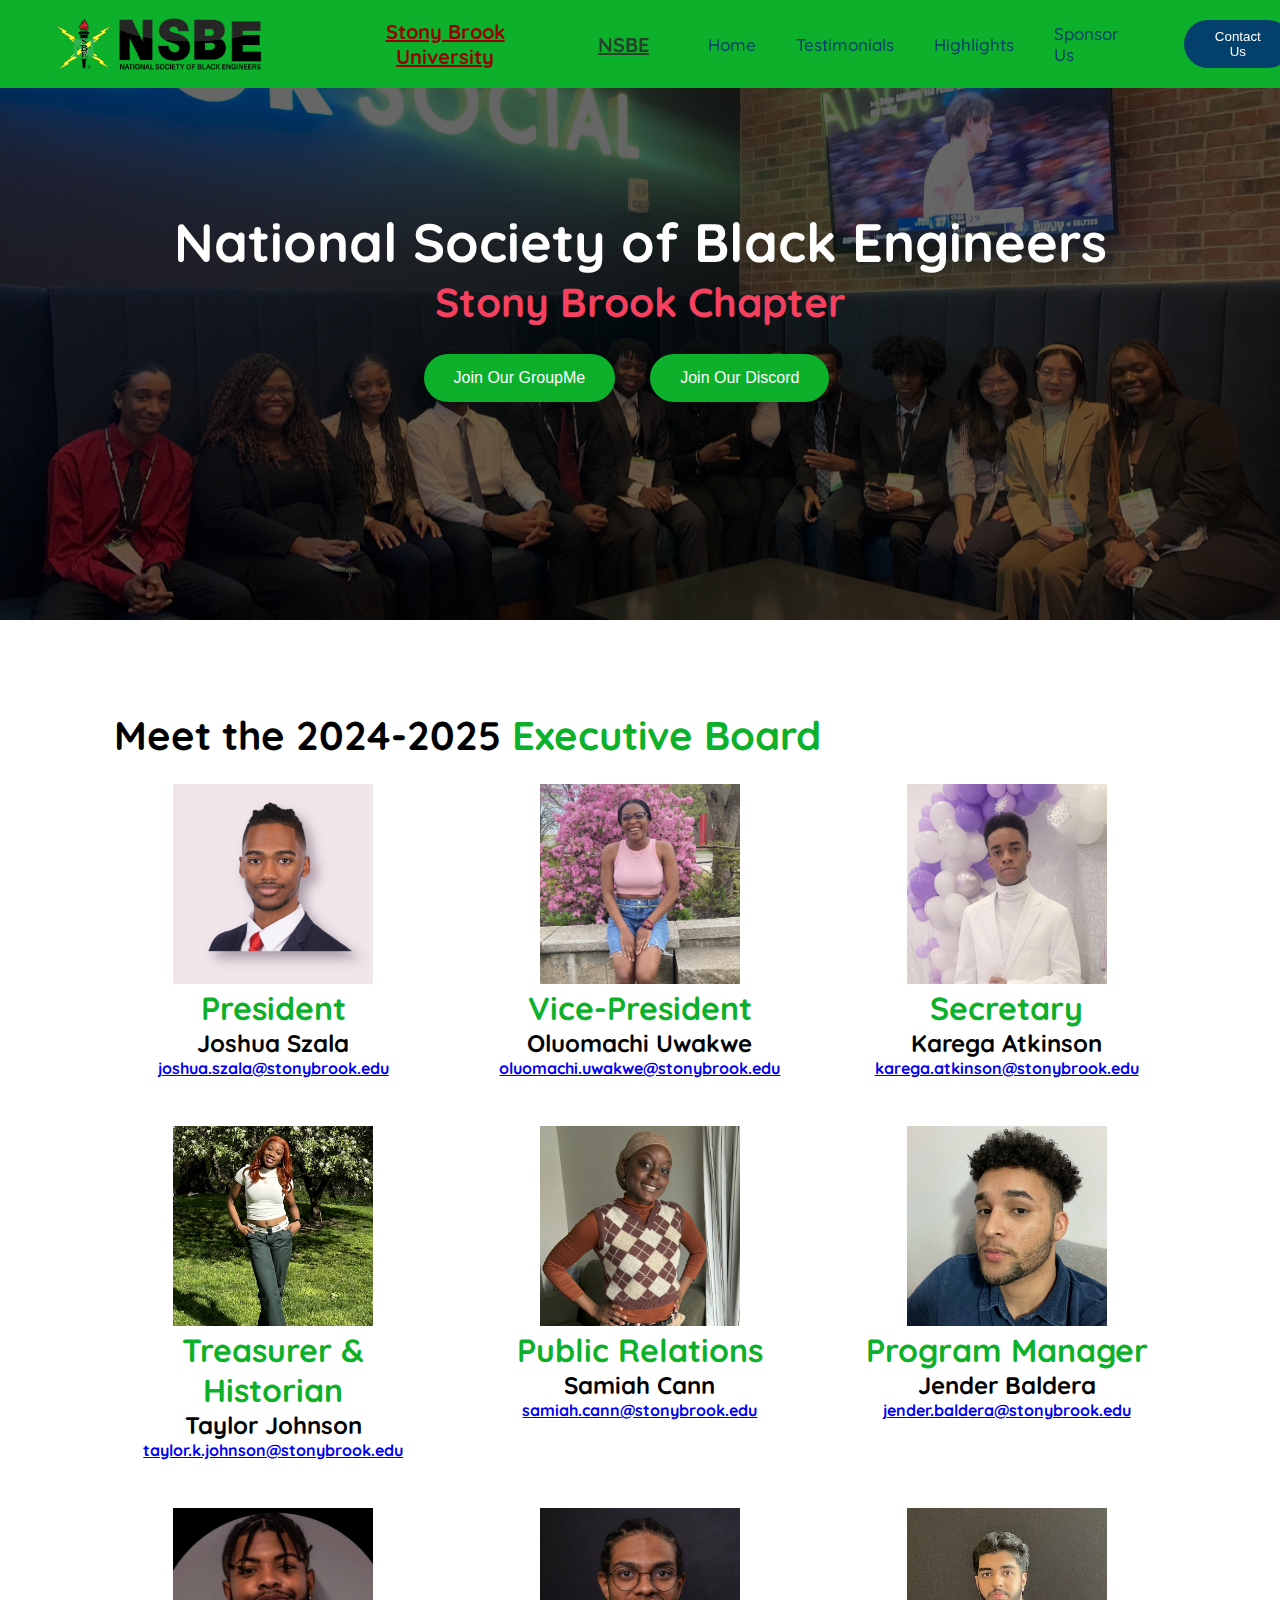
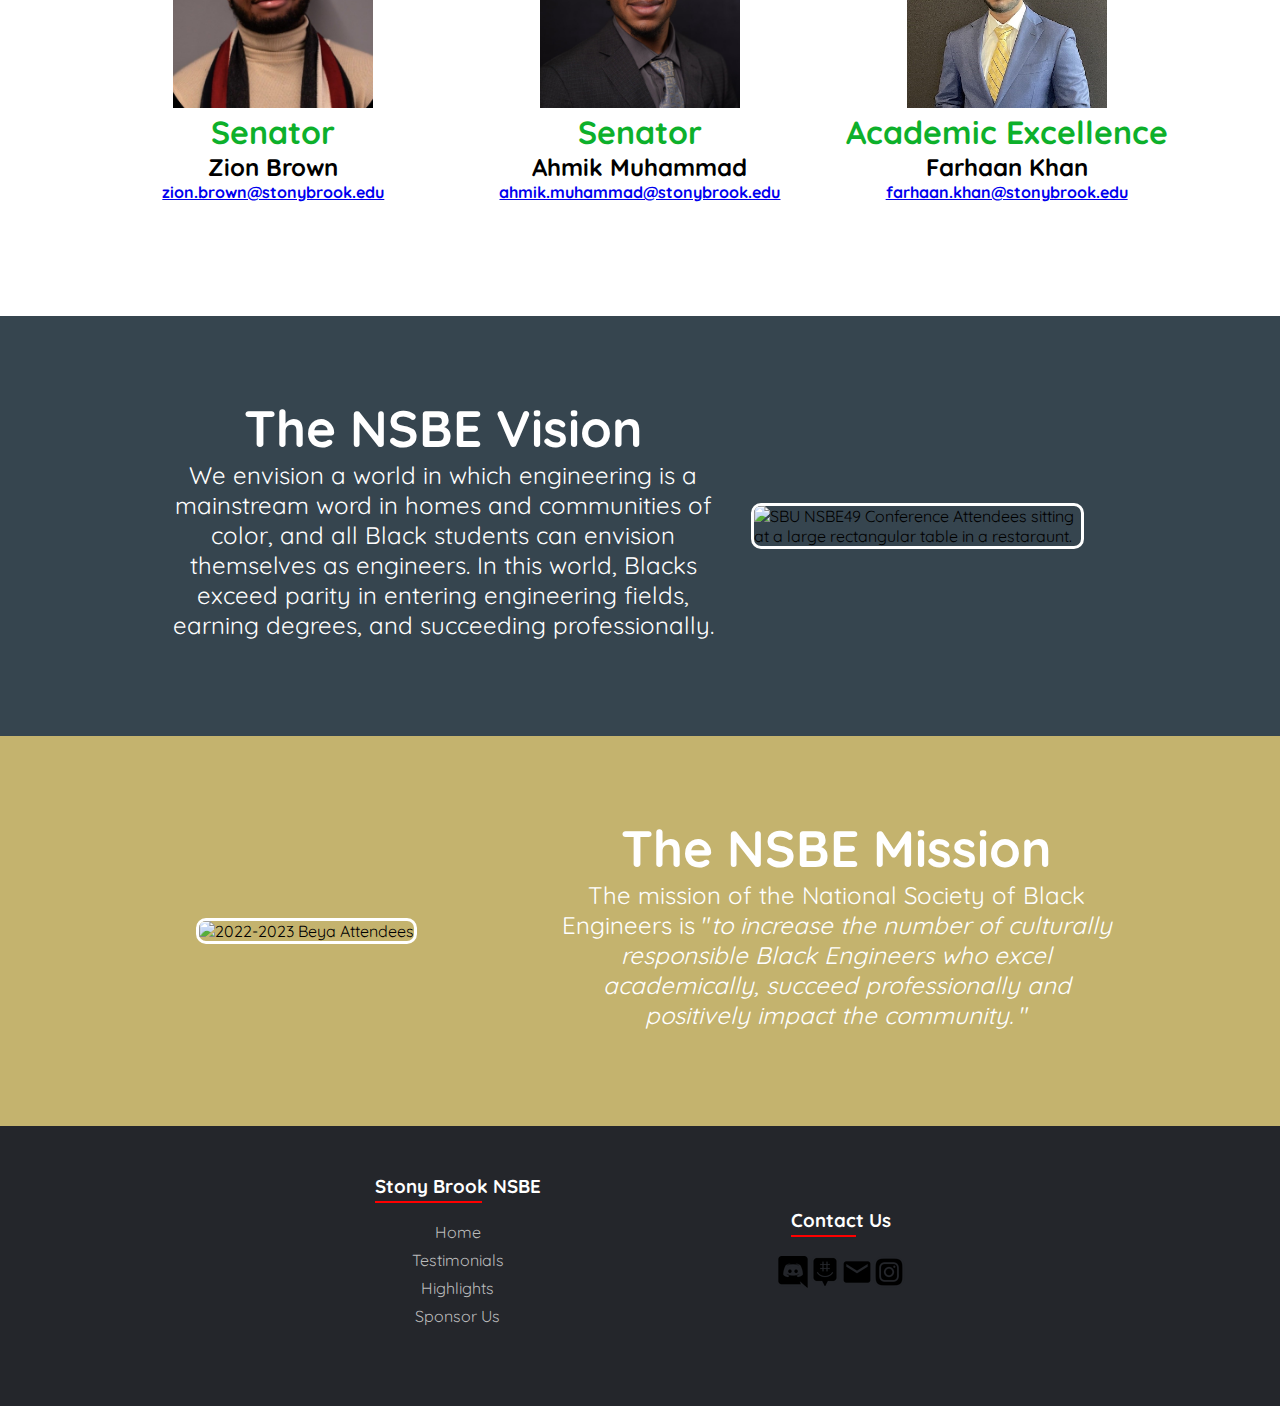
==== index.html @ 49759361 "Updated highlights.html" ====
<!DOCTYPE html>
<html>

<head>
  <meta charset="utf-8">
  <meta name="viewport" content="width=device-width">
  <title>Stony Brook University NSBE</title>
  
  <!-- CSS Stylesheets-->
  <link href="reset.css" rel="stylesheet" type="text/css" />
  <link href="reset-webview.css" rel="stylesheet" type="text/css" />
  <link href="style.css" rel="stylesheet" type="text/css" />

  <!-- Font -->
  <link rel="stylesheet" href="https://fonts.googleapis.com/css2?family=Quicksand:wght@400;700&display=swap">

  <!-- Icon -->
  <link rel="icon" href="images/nsbelogo.png" type="image/png" />
  <link rel="icon" href="images/favicon.ico" type="image/x-icon">

  <!--JS-->
  <script src="nav.js" defer></script>

</head>

<body>

  <!-- Navigation Bar -->

  <header>
    <div class="navbar">
      <a class="navbar-logo" href=""> 
        <img src="images/Navbar/nsbe-main-logo.png" alt = "NSBE Logo">  
      </a>

      <button class="mobile-nav-toggle"aria-controls="primary-navigation" aria-expanded="false"> <span class="sr-only">Menu</span></button>
      <div id="primary-navigation" 
        data-visible="false" class ="navbar-main">
        <a class="SBU" href = "https://www.stonybrook.edu/" target="_blank"> Stony Brook University </a>
        <a class="nsbe" href="https://nsbe.org/" target="_blank"> NSBE </a>
        <nav>
          <ul class="navbar-links">
            <li><a href=""> Home </a></li>
            <li><a href="/sbu-nsbe-website/other_pages/testimonials.html"> Testimonials </a></li>
            <li><a href="/sbu-nsbe-website/other_pages/highlights.html"> Highlights </a></li>
            <li><a href="/sbu-nsbe-website/other_pages/sponsor.html"> Sponsor Us </a></li>
          </ul>
        </nav>
        <a class="navbar-button" href="/sbu-nsbe-website/other_pages/contact.html"><button> Contact Us</button></a>
      </div>
    </div>
  </header>

  
<main>
  <!-- Background Image with Text -->
    <div class="banner">
      <div class="banner-text">
        <h1> National Society of Black Engineers </h1>
        <h2> Stony Brook Chapter </h2>
        <a href="https://groupme.com/join_group/52689060/YU8IsCla" target="_blank"><button> Join Our GroupMe</button></a>
        <a href="https://discord.gg/amTryC6D2B" target="_blank"> <button> Join Our Discord </button></a>
      </div>
    </div>

  <!-- Executive Board -->

  <div class="eboard">
    <h1 class="eboard-heading"> Meet the 2024-2025<span style="color: #0db02b;"> Executive Board </span></h1>
    <div class="eboard-member">
      <img src="images/Eboard/joshua.png" alt="Photo of Joshua Szala">
      <h2>President</h2>
      <h3>Joshua Szala</h3>
      <h4><a href="mailto:joshua.szala@stonybrook.edu">joshua.szala@stonybrook.edu</a></h4>
    </div>
    <div class="eboard-member">
      <img src="images/Eboard/oluomachi.jpeg" alt="Photo of Oluomachi Uwakwe">
      <h2>Vice-President</h2>
      <h3>Oluomachi Uwakwe</h3>
      <h4><a href="mailto:oluomachi.uwakwe@stonybrook.edu">oluomachi.uwakwe@stonybrook.edu</a></h4>
    </div>
    <div class="eboard-member">
      <img src="images/Eboard/karega.jpeg" alt="Photo of Karega Atkinson">
      <h2>Secretary</h2>
      <h3>Karega Atkinson</h3>
      <h4><a href="mailto:karega.atkinson@stonybrook.edu">karega.atkinson@stonybrook.edu</a></h4>
    </div>
    <div class="eboard-member">
      <img src="images/Eboard/taylor.jpeg" alt="Photo of Taylor Johnson">
      <h2>Treasurer & Historian</h2>
      <h3>Taylor Johnson</h3>
      <h4><a href="mailto:taylor.k.johnson@stonybrook.edu">taylor.k.johnson@stonybrook.edu</a></h4>
    </div>
    <div class="eboard-member">
      <img src="images/Eboard/samiah.jpg" alt="photo of Samiah Cann">
      <h2>Public Relations</h2>
      <h3>Samiah Cann</h3>
      <h4><a href="mailto:samiah.cann@stonybrook.edu">samiah.cann@stonybrook.edu</a></h4>
    </div>
    <div class="eboard-member">
      <img src="images/Eboard/jender.jpg" alt="photo of Jender Baldera">
      <h2>Program Manager</h2>  
      <h3>Jender Baldera</h3>
      <h4><a href="mailto:jender.baldera@stonybrook.edu">jender.baldera@stonybrook.edu</a>    </h4>
    </div>
    <div class="eboard-member">
      <img src="images/Eboard/zion.jpeg" alt="Zion Brown"">
      <h2>Senator</h2>
      <h3>Zion Brown</h3>
      <h4><a href="mailto:zion.brown@stonybrook.edu">zion.brown@stonybrook.edu</a></h4>
    </div>
    <div class="eboard-member">
        <img src="images/Eboard/ahmik.jpeg" alt="photo of Ahmik Muhammad">
      <h2>Senator</h2>
      <h3>Ahmik Muhammad</h3>
      <h4><a href="mailto:ahmik.muhammad@stonybrook.edu">ahmik.muhammad@stonybrook.edu</a></h4>
    </div>
    <div class="eboard-member">
      <img src="images/Eboard/farhaan.jpg" alt="Photo of Farhaan Khan">
      <h2>Academic Excellence</h2>
      <h3>Farhaan Khan</h3>
      <h4><a href="mailto:farhaan.khan@stonybrook.edu">farhaan.khan@stonybrook.edu</a></h4>
    </div>
  </div>

<!-- NSBE Vision and Mission -->

<div class="bg-blue">
  <div class="container">
    <div class="home-mission-vision">
    <div class="home-text">
        <h2> The NSBE Vision </h2> 
        <p> We envision a world in which engineering is a mainstream word in homes and communities of color, and all Black students can envision themselves as engineers. In this world, Blacks exceed parity in entering engineering fields, earning degrees, and succeeding professionally. </p>
    </div>
      <div class="home-image">
         <img src = "images/Vision_Mission/table_picture.png", alt = "SBU NSBE49 Conference Attendees sitting at a large rectangular table in a restaraunt.">
      </div>
  </div>
</div>
</div>

<div class="bg-green">
  <div class="container">
    <div class="home-mission-vision">
      <div class="home-image">
         <img src = "images/Vision_Mission/beya_picture.png", alt = "2022-2023 Beya Attendees">
      </div>
        <div class="home-text">
           <h2> The NSBE Mission </h2>
            <p> The mission of the National Society of Black Engineers is "<em>to increase the number of culturally responsible Black Engineers who excel academically, succeed professionally and positively impact the community. </em>"</p>
        </div>
      </div>
    </div>
</div>
  
</main>

  <!-- Footer -->
  <footer>
    <div class="footer-flex">
      <div class="footer-row">
        <h3> Stony Brook NSBE </h3>
        <a href=""> Home </a>
        <a href="/sbu-nsbe-website/other_pages/testimonials.html"> Testimonials </a>
        <a href="/sbu-nsbe-website/other_pages/highlights.html"> Highlights </a>
        <a href="/sbu-nsbe-website/other_pages/sponsor.html"> Sponsor Us </a>
      </div>
      <div class="footer-row">
        <h3> Contact Us </h3>
        <div class="footer-socials">
          <a href="https://discord.gg/amTryC6D2B" target="_blank"> <img src="images/footer/discord.png" alt="Discord Icon"></a>
          <a href="https://groupme.com/join_group/52689060/YU8IsCla" target="_blank"> <img src="images/footer/groupme.png" alt="GroupMe Icon"></a>
          <a href="mailto:sbu.nsbe@gmail.com"> <img src="images/footer/mail.png" alt="Mail Icon"></a>
           <a href="https://www.instagram.com/sbu_nsbe/" target="_blank"> <img src="images/footer/instagram.png" alt="Instagram Icon"></a>
        </div>
      </div>
    </div>
  </footer>



</body>

</html>
---- style.css ----
* {
  margin: 0;
  padding: 0;
}

.sr-only {
  position: absolute;
  width: 1px;
  height: 1px;
  padding: 0;
  margin: -1px;
  overflow: hidden;
  clip: rect(0,0,0,0);
  border: 0;
}

html {
  height: 100%;
  width: 100%;
  font-size: 16px;
}

body {
  font-family: 'Quicksand', sans-serif;
}

main{
  display: block;
  margin-top: 5rem;
}

/* Navigation Bar */

header{
  background-color: #0db02b;
  height: 4rem;
  position: fixed;
  top: 0;
  left: 0;
  width: 100dvw;
  padding: 12px;
  z-index: 10000;
}

.navbar{
  height: 4rem;
  top: 0;
  left: 0;
  width: 100%;
  font-size: 17px;
  display: flex;
  position: fixed;
  justify-content: flex-start;
  align-items: center;
  padding: 12px;
  margin-bottom: 5rem;
}

.navbar-main{
  display: flex;
  justify-content: flex-start;
  align-items: center;
  gap: 1rem;
  width: 100%;
}

/* Navigation bar logo */
.navbar-logo {
  margin-left: 3%;
  cursor: pointer;
  height: 100%;
  width: auto;
  padding-right: 5%;
}

.navbar-logo img {
  height: 100%;
  width: auto;
}


.nsbe{
  font-size: 20px;
  font-weight: bold;
  color:rgb(45, 45, 45, 0.85);
  transition: all 0.3s ease 0s;
  padding: 0px 23px;
}

.nsbe:hover{
  color: rgb(0, 0, 0, 1);
}

/* Link to SBU Homepage */
.SBU {
  font-size: 1.25rem;
  font-weight: bold;
  color: rgb(149, 2, 0, 1);
  transition: all 0.3s ease 0s;
  padding: 0px 1%;
  text-align: center;
}

.SBU:hover{
  color: rgb(227, 5, 80, 0.9);
}

/* General style rule set for all items in ul */
.navbar-links {
  list-style: none;
  display: flex;
  align-items: center;
}

/* Style rule set for individual li */
.navbar-links li {
  padding: 0px 1.25rem;
}


/* Style rule set for individual li link */
.navbar-links li a {
  transition: all 0.3s ease 0s;
  text-decoration: none;
  color: rgba(4, 64, 108, 1);
  font-weight: 515;
}

/* Style rule set for hovered link */
.navbar-links li a:hover {
  transition: all 0.3s ease 0s;
  color: white;
}

/* Styling for Navbar Button */

.navbar-button {
  padding-left: 3%;
}

.navbar-button button {
  text-decoration: none;
  color: white;
  padding: 9px 25px;
  background-color: rgba(4, 64, 108, 1);
  border: none;
  border-radius: 50px;
  cursor: pointer;
  transition: all 0.3s ease 0s;
}

.navbar-button button:hover {
  background-color: rgba(4, 64, 108, 0.7);

}

.mobile-nav-toggle{
  display: none;
}
/* Navigation For Smaller Screen Sizes */
@media (max-width: 74rem)
{
  .navbar-main{
    width: 65%;
    inset: 0 0 0 35%;
    z-index: 1000;
    position: fixed;
    background: hsl(0 11% 90% / 0.95);
    flex-direction: column;
    padding-top: 6rem;
    gap: 3.5rem;
    align-items: center;

    transform: translateX(100%);
    overflow-x: hidden;
    transition: transform 250ms ease-out;
    }

    .navbar-main[data-visible="true"]{
      transform: translateX(0%);
    }
  
    @supports(backdrop-filter: blur(0.2rem)){
      .navbar-main{
        background: hsl(0 11% 90% / 0.85);
        backdrop-filter: blur(0.2rem);
      }
    }

  .navbar-logo{
    height: 90%;
    width: auto;
  }
  .navbar-links{
    flex-direction: column;
    gap: 3.5rem;
    align-items: center;
  }

  .mobile-nav-toggle{
    display: block;
    position: absolute;
    background: url(images/Navbar/hamburger-icon.png);
    background-repeat: no-repeat;
    width: 3rem;
    aspect-ratio: 1;
    top: 1.2rem;
    right: 3rem;
    z-index: 9000;
    border: none;
    
  }

  .navbar-links li a:hover {
    transition: all 0.3s ease 0s;
    color: black;
  }

  .navbar-button{
    padding-left: 0%;
  }

}
  
/* Styling for banner */
.banner{
  min-height: 60dvh;
  max-width: 100dvw;
  background-size: cover;  
  background-repeat: no repeat;
  background-image: linear-gradient(rgba(0, 0, 0, 0.6), rgba(0, 0, 0, 0.6)), url('images/background.jpg'); 
  background-position: center;
  margin-bottom: 10dvh;
}

.banner-text{
  font-size: 27px;
  font-weight: 800;
  color: white;
  padding-top: 10%;
  text-align: center;
}

.banner-text h2{
  color: #F6405F;
}

.banner-text button{
  margin-top: 3dvh;
  margin-right: 3dvh;
  font-size: 16px;
  font-weight: 500;
  color: white;
  padding: 15px 30px;
  background-color: rgba(13, 176, 43, 1);
  border: none;
  border-radius: 50px;
  cursor: pointer;
  transition: all 0.3s ease 0s;
}

.banner-text button:hover{
  background-color: rgba(17, 250, 65, 0.9);
}

/* Styling for eboard */
.eboard{
  display: flex;
  max-width: 1100px;
  margin: 0 auto;
  padding-bottom: 10dvh;
  flex-wrap: wrap;
  justify-content: space-around;
  align-content: space-between
  
}

.eboard-heading{
  flex: 0 0 71%;
  font-size: 40px;
  margin-right: auto;
  margin-left: 1.5rem;
}

.eboard-member{
  margin: 1.5rem 1rem;
  text-align: center;
  flex: 0 0 30%
}

.eboard-member h2{
  font-size: 2rem;
  color: #0db02b;
}

.eboard-member h3{
  font-size: 1.5rem;
}
.eboard-member img{
  height: 200px;
  width: 200px;
  
}

/* Styling for mission/vision */
.container{
  width: 90%;
  margin-inline: auto;
  max-width: 1500px;
}

.bg-blue{
  background-color: #36454F;
  padding: 5rem;
}

.bg-green{
  background-color: #c4b36e;
  padding: 5rem;
}


.home-mission-vision {
  display: flex;
  align-items: center;
  justify-content: center;
  flex-wrap: wrap;
}

.home-text {
  color: white;
  text-align: center;
  flex: 0 0 55%;
}

.home-text h2 {
  font-size: 3.2rem;
}

.home-text p {
  font-size: 1.5rem;
  padding-bottom: 1rem;
}

.home-image {
  flex: 0 0 33%;
  margin: 3%;
}

.home-image img{
  max-width: 500px;
  max-height: 400px;
  border: 3px solid white;
  border-radius: 10px;
}

@media (max-width: 500px) {
    .home-image img{
        max-width: 280px;
        max-height: 300px;
    }
  .banner-text button{
    margin-bottom: 1dvh;
  }
}

@media (max-width: 300px) {
    .home-image img{
        max-width: 200px;
        max-height: 200px;
    }
  .navbar-logo{
    height: 80%;
    width: auto;
  }
}

/* Footer */

footer{
  background-color: #24262b;
  padding: 3rem;
}

.footer-flex h3{
  color: white;
  position: relative;
  margin-bottom: 1rem;
}

.footer-flex h3::before{
    content: '';
    position: absolute;
    left: 0;
    bottom: -5px; /* Adjust the distance from the text */
    width: 65%; /* Make the underline span the full width of the text */
    height: 2px; /* Set the height of the underline */
    background-color: red; /* Set the color of the underline */
}

.footer-flex{
  display: flex;
  align-items: center;
  justify-content: center;
  gap: 20%;
  flex-wrap: wrap;
  margin-inline: auto;
}

.footer-row{
  display: flex;
  flex-direction: column;
  align-items: center;
  gap: 0.5rem;  
  padding-bottom: 2rem;
}

.footer-row a{
  text-decoration: none;
  color: #bbbbbb;
  transition: all 0.3s ease 0s;
}
            

.footer-socials{
  display: flex;
  align-items: center;
}

.footer-row a:hover{
  color: white;
}
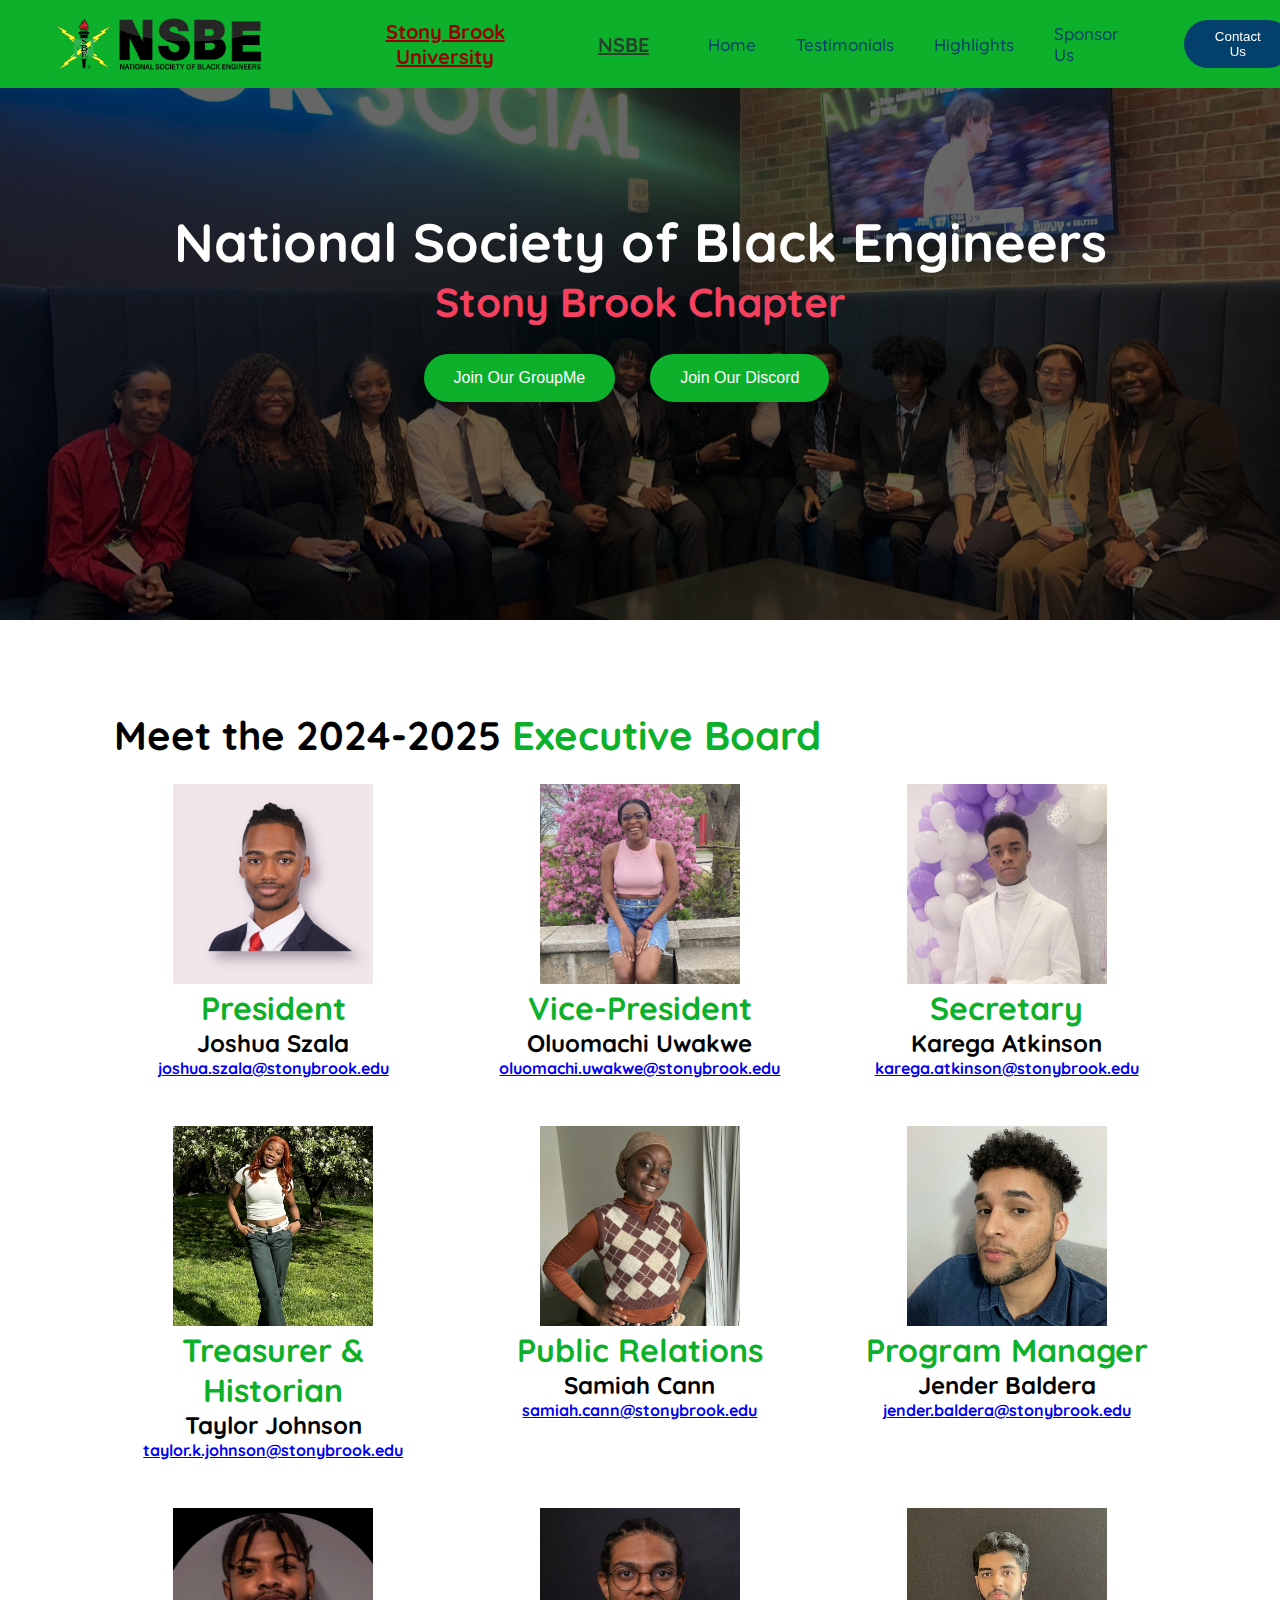
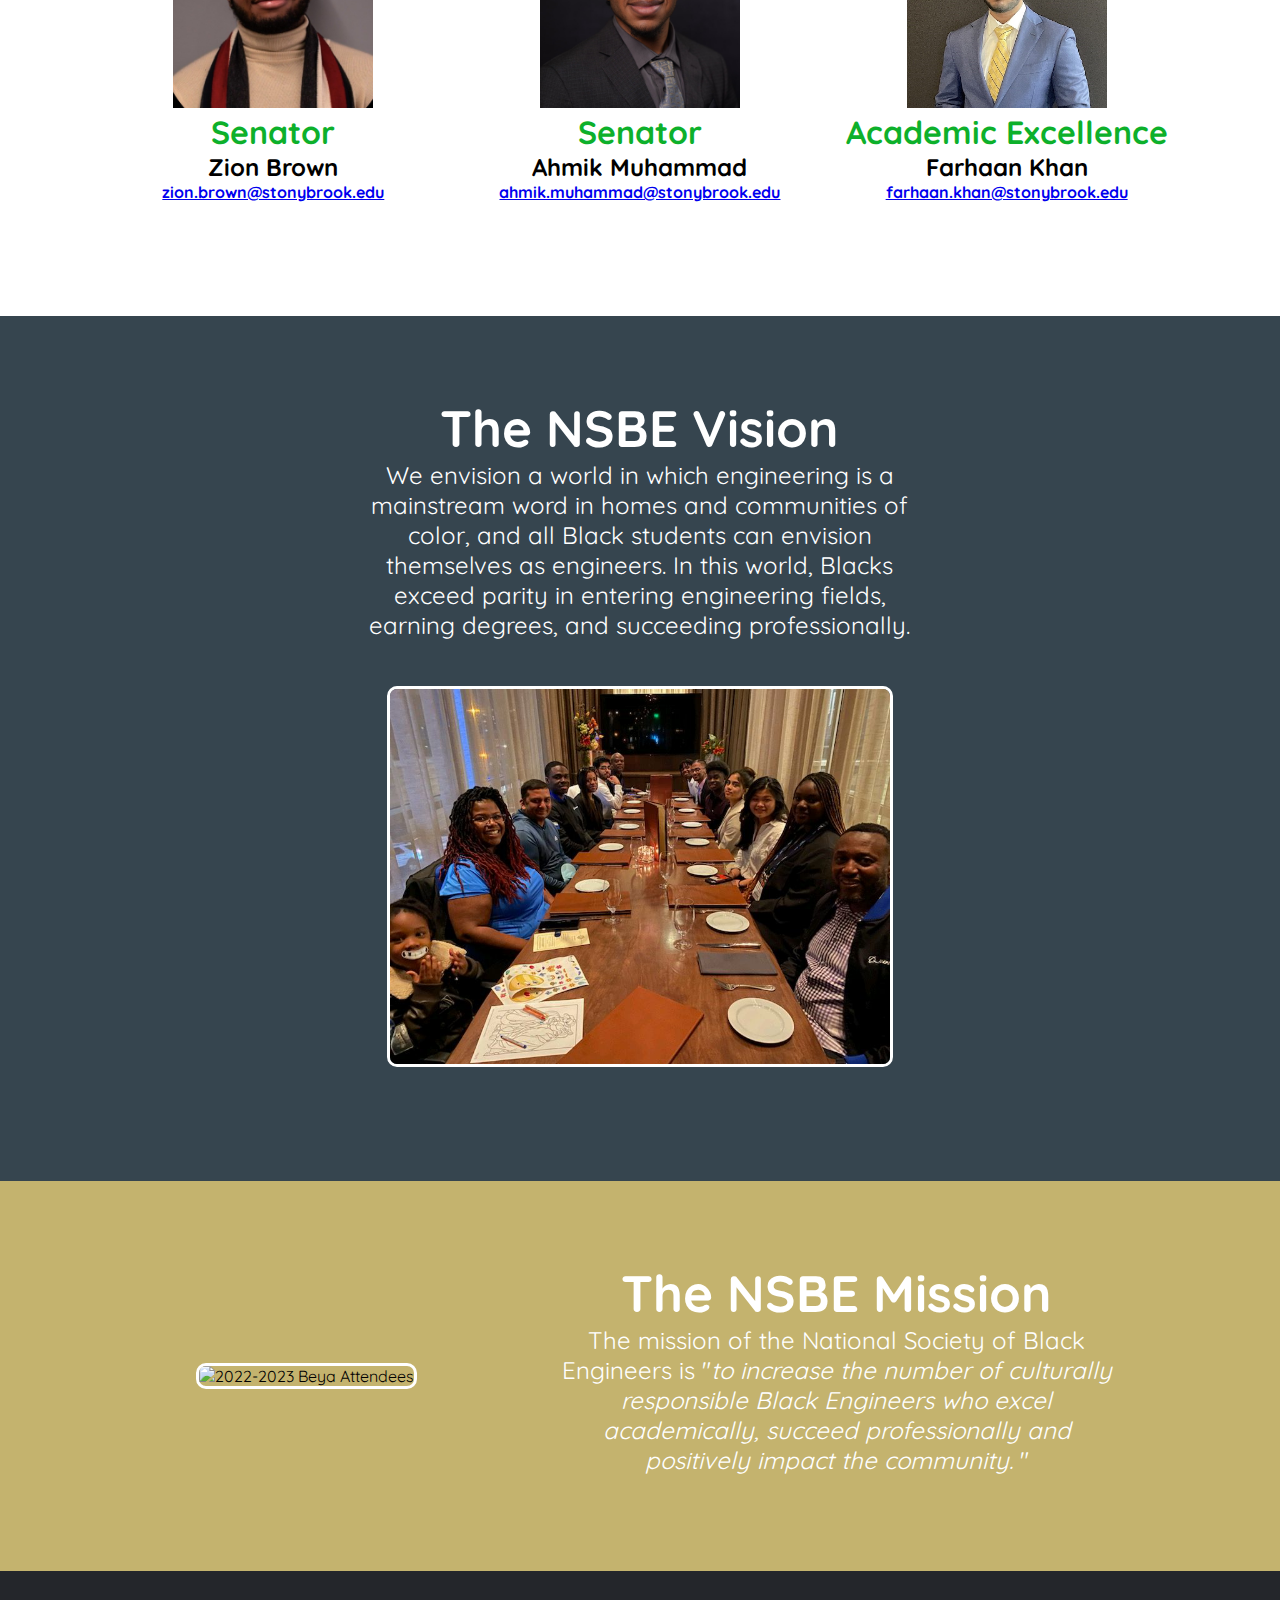
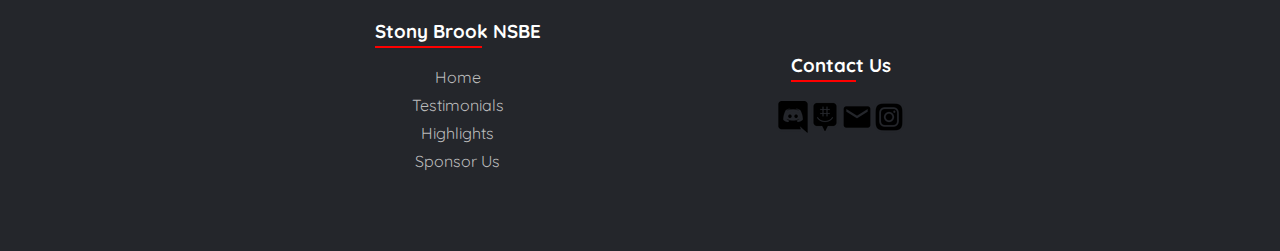
==== commit c1ff4b7b: "Updated picture" ====
--- a/index.html
+++ b/index.html
@@ -133,7 +133,7 @@
         <p> We envision a world in which engineering is a mainstream word in homes and communities of color, and all Black students can envision themselves as engineers. In this world, Blacks exceed parity in entering engineering fields, earning degrees, and succeeding professionally. </p>
     </div>
       <div class="home-image">
-         <img src = "images/Vision_Mission/table_picture.png", alt = "SBU NSBE49 Conference Attendees sitting at a large rectangular table in a restaraunt.">
+         <img src = "images/Vision_Mission/table_picture.PNG", alt = "SBU NSBE49 Conference Attendees sitting at a large rectangular table in a restaraunt.">
       </div>
   </div>
 </div>
